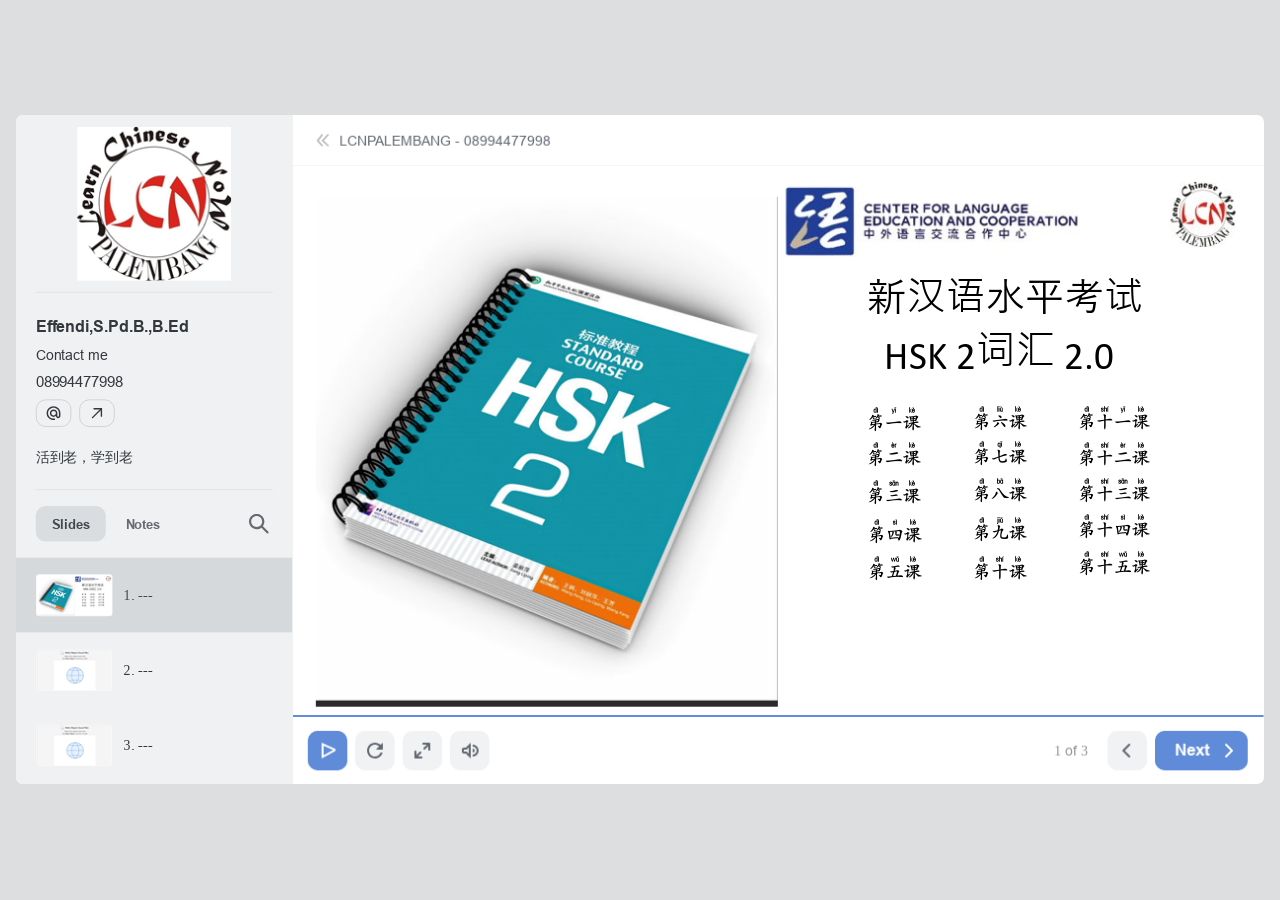
==== index.html @ 2f2b43e0 "Add files via upload" ====
<!DOCTYPE html>
<!-- Created with iSpring --><!-- 1256 684 --><!--version 11.7.0.5 --><!--type html --><!--mainFolder ./ -->
<html style=background-color:#dcdee0;>
<head>
    <meta http-equiv="Content-Type" content="text/html;charset=utf-8"/><meta name="viewport" content="width=device-width,initial-scale=1,minimum-scale=1,maximum-scale=1,user-scalable=no"/><meta name="format-detection" content="telephone=no"/><meta name="apple-mobile-web-app-capable" content="yes"/><meta name="apple-mobile-web-app-status-bar-style" content="black"/><meta http-equiv="X-UA-Compatible" content="IE=edge"/><meta name="msapplication-tap-highlight" content="no"/><title>KOSAKATA HSK2 BAB 1-15</title><link rel="apple-touch-icon-precomposed" href="data/apple-touch-icon.png"/><link rel="shortcut icon" type="image/ico" href="data/favicon.ico"/><style>body {background-color:#dcdee0;}#spr0_274577 {display:none;}</style>
    
    
    <style>
		#playerView {
			position:absolute;
			-webkit-tap-highlight-color:rgba(0,0,0,0);
			-webkit-user-select:none;
			-moz-user-select:none;
			-webkit-touch-callout:none;
			-webkit-user-drag:none;
		}
		#playerView * {
			position:absolute;
		}
		#preloader {
			width: 50px;
			height: 50px;
			position: absolute;
			top: 0;
			left: 0;
			bottom: 0;
			right: 0;
			margin: auto;
			border-radius: 10px;
			background-color: rgba(0, 0, 0, 0.5);
		}

		#preloader::after {
			content: '';
			position: absolute;
			background: url([data-uri]);
			background-size: cover;
			top: 0;
			left: 0;
			bottom: 0;
			right: 0;
			animation: preloader_spin 1s infinite linear;
			-webkit-animation: preloader_spin 1s infinite linear;
		}

		@keyframes preloader_spin { 0% {transform: rotate(0deg);} 100% {transform: rotate(360deg);} }
		@-webkit-keyframes preloader_spin { 0% {-webkit-transform: rotate(0deg);} 100% {-webkit-transform: rotate(360deg);}}
    </style>
</head>
<body>
	<div id="preloader"></div>
	<script src="data/browsersupport.js?62797A48"></script>
	<script src="data/player.js?62797A48"></script>
    <div id="content"></div>
    <div id="spr0_274577"></div>
    <script>
		document.addEventListener("DOMContentLoaded", () => (function(startup){
			function start(savedPresentationState)
			{
				var presInfo = "eNrlWluP28YV/isEC6MvK1mkSF22Dy1JUbvsckVF5K7txIFAUSOJMUWqvGizWSzgICjaAMlb25egr3lpAidoHpK26I8patdv/Qs9M0NKpChpL3YKFLW9ljjzzZnvXOcM7SvWZQ/[base64]/XFVrh7IVXUMgA9gSgn82HZiZo5gYAQDr77768vffvP6+cf//ttnL7/+kn6ntNhZHC8Onz58+nDkxlXv8ulDz/EXtofmI9ufAgYBJj/0i+ncdr2qE8wpHTav6fX7B6zCHl6xHv4LKzG2YxtkBtOguiDyYE9ObBBTwOf1mkS0jwW28HDk2f4z9ppwIka4Yp/hv+AxDhN0wNor6ywWsCgijwCp88TkE9uLEBkm367fvz6gaD8qoIX96EURXb9BdpxHczegF/vRWM01eFIk0iBgaomyZK8IFveDl3lwaz/naBuN3Wi0hcdu9KSAbt+AHhXQzf3oZVJA36DlcpxHp0m8Ex0XeDdr260NcHZeiGAc5xF7fU1S6woHNB33NqPggA1xuOBssDFykkm9zvbFooCEhsucyMlNUejyFanblSpCo9WsSEKLqwhcu91WxXqzI4nXlHGasZHnjhFX/QD71tkcdYjLrWKOx7P5iFsnebNFclyoA6Hxij3oUTtYq/UhLk5/+ObVt5++fvH1q2++e/nDn18//+T1i98/DZ/6UGYZ/vWLz199+xuGr9bw0L+++uqf3z9//eLv2cNfPss9fP/p+uHlF1/kYb/Lzfz66/yaT/Izf8rN/PDH3MznHxceCiTwc54Hmf+08FxgQ/[base64]/XPHJFbHERDLlhDdRMVspfBNzTh+tWpTqL5x4+SQOi4GZHMlnZY1w4Z/IuA4/UJFmQK/Wu0qkIHbFekURZqfAdpdGV1a7SrG2rIvWtLqvvdln9/8Vl/JDbcBmfcxl/H5elW9E87Hd9lliLlULX9uhe76WbTfy4Vr0IJhMW1khY83ZN5KEXrTfhUO7gAZ7j2pxQa/AiMUERMd5ETIn16nyTg3YWINlZCCxGe2lwPyoN0gIT66z5uHv58D8yH7fEZ7SfUP2/[base64]/bYTaCucLh3DbwgjEjNjKB0y7bzbBoGiT/GQ2QSOP5E7Xa5Lg8Ug4XtuDEUQKicpBU4ZE1D1zqkWcUCVLjYIT9ey5Gc2F2igrSO2Gl35HtJOw6WKCwK66i8Kt5BmIU+jAsSIJla9c4dJWxRS+AhLtQ7yikrdHsxOly938RhC3u6y+EdpaOqtZvWe/YlCndI6JJft5JQ8kiDg3S6cffQndvhpZzEceDvICF2W3KnfT9BZc+ItWZTlu8kjeTbm1IiQt4GnZKhb+ekTRFlKreSEyEn8Mc3uQzHbVe4r6gyNVXEv+8or+y2e9Ha4bj7ULpfjmwRUqZzC0nX+KDw4zDw+raPyBtA3166Uzt2A/80GGPo6NLEzT9u/BdhMA1RFMk22Qn59shD46wTmVM8uSpY7hx5rk9eHM2CC90eIW/1GmTpRi4szBoXglAUqsr6pQkM9kCvbDh9EwOjRhIT0XlkHwpO304ilAfiwRGE0MCO0Rbp/RAty9IH6ML1x/kRon4vmY9QGJXGDd+7LAvB6oeFzc4DL5kjhRp7lyEmMN215653mesr567vRs9cX0miOJi7HxHfqEXTB9QkKyfO3OnMg5/43EUXaKzCri5akZ8nXux6aIlWRHyi3QYsQnbozFavuWaA8W03cyO5UI3XW2IlpVhHkzhvCHyU5Z97QYyirc7MuQ1CDE5RFGr+JNg6cQ4bByvzbloxdmNvzWtEnBPRu1z6kPFMBThBEkYQsrDsPC8rr8KOvSDnIhf7nuWqHM5MDe/Zl4eSoqimqcm6OpQGmjTUJVnVh7KknAwtYyirR1oPFh0FTAx/ZogZoanr+64/ZYIJGSBpBO7fLcuwLON02Jd6qg6i5ABUmzM4Nfcs6knn2pFkaUZvKJ/B+h7cgNneKuWZzFp7RJiqZWm9I7xQchyoBu7I9aC8MCaKY1Bg/2IoOyquPzdpZxn9lWpWsNiu11lHM0ClwYBqRFZiWsnYDRjfDkOiVGldzgg99bGVWgIbAhfjPej+QD1fo3H9cIOkrK95ovWGak8iHNNhTdesJ8NTg2hvJaHPgLXtgv1I/dwnq2cMTiW9KGQyubUUYG+qPUsdDPvHhmVQDWhCMYtZEAflZdhbw97Q6A4V46xnZY5jHqQzZ6eyOniAQ/aBZVhS6l/zQUnSOQxvcxXJ5D2ueiQB31NpcEJVUAYqDHSGjzTrGF/tQgSlfcxcuPGMcU1oaCB/0NL2EhrNWXZSqZYlKcenYIFhx1DOyBfzTLY0S8fm7AROgpv3ErirYUusgV0onSWQdiodFVB914mTsAzUtd5JHqe7/rMSiForh6IFj8CyEiL1+2korowJ1QQfdxSnKEOQdQa+68KUMZlsDOMINvziYLYdrdJ0yuhZA0OnuThUdMME8ytSH3vR3AdVH2tguzMdYgK8puLt1A/dmJkknsdEToiQv21ZcUV3PxhnbyFti9PGmQXmxgplp8wWEM5p+sK0NDVQ+7r0BCYHCF9otkFoHpDkUAeAvF1iFGWcGzpEYzaIvU16hRR6NhiQSCVyNROKgAXQ076uQiKQfzmeLzwUo/WhgY+U6epg8cE4UGtQlcrrGKcSJBKUAmugKdiLOKmDMLw8IHDcDkIWMHYSz4KQmdkRA13fDKoLTrRoZpMcw8gFLR400+BPPHMjZhzMbdfP9hpIj+CkgGg1dBOKWCcbIVkEXc2MGYc2tFvTrfiBZBKbqqEdoXAnZCjpeoZibM/bBjzWjo51+KFOOs66o+1S+yT0+lnIpSVTMs1HxgBbXCUVk5jAjqILuAxgWy+h06I2yBsmtYTWUwzwo2Ll5Wi+A3ZHTrySs0LDjhJxTup3YNcxHg0tGu9WwNjjpe07qOBk4vwD8OAqIICMi8naTo7LKdRWXKxk4zEEE0nh8oRxgrPmpDzxRMVZ/yTL+dzhCLGZRRUJzCdBwjg2Dg3vklqHEMSUGHKBqm4TYarvnIHFNUm/gwicpqQuwumi0lKWligc3AuExikOXKB2sKffOdPeHXYlKO2dDePiPWf2Evk/pX6BqMcW/lXifoSjPMqff7BQffyAsf0xpgkLdrqlupVAIZdvcDL4suzgvbx274mD8A4bXoJJfIRImGOT3HljU4EOZgC92l0sDvckVMF1922afcXkLZj+JoL7N38bPrg9g7TxUwxdl/pQM2UNZ74J1xvGQ1G0iVPhkCBFFf/HodLkYzi3OnkR8yDrdNaongEkurS+ZCURyqYLd7oSrUeqbGoWPqgfoVEEJw0FkHh90wKI4zTd8IbqsJ7uqF3pTLfICFEgnNupGYAzPqxT7rRsFcl1AuKsCxtOUWAHmsNhzlzMUIjIhAdXT9y3/[base64]/SJwOtw==";
				PresentationPlayer.start(presInfo, "content", "playerView", onPlayerInit, savedPresentationState);
				function onPlayerInit(player)
				{
					(function(player){
	(function(player)
{
	function findConnector(win)
	{
		var retries = 0;
		while (!win.ispringPresentationConnector && win.parent && win.parent != win)
		{
			++retries;
			if (retries > 7)
			{
				return null;
			}

			win = win.parent;
		}
		return win.ispringPresentationConnector;
	}

	function getConnector()
	{
		var api = findConnector(window);
		if (!api && window.opener && (typeof(window.opener) != "undefined"))
		{
			api = findConnector(window.opener);
		}
		return api;
	}

	try
	{
		var connector = getConnector();
		if (connector)
		{
			connector.register(player);
		}
	}
	catch (e) {}
})(player);

})(player);

					var preloader = document.getElementById("preloader");
					preloader.parentNode.removeChild(preloader);
				}
			}

			if (startup)
				startup(start);
			else
				start();
		})());
    </script>
</body>
</html>
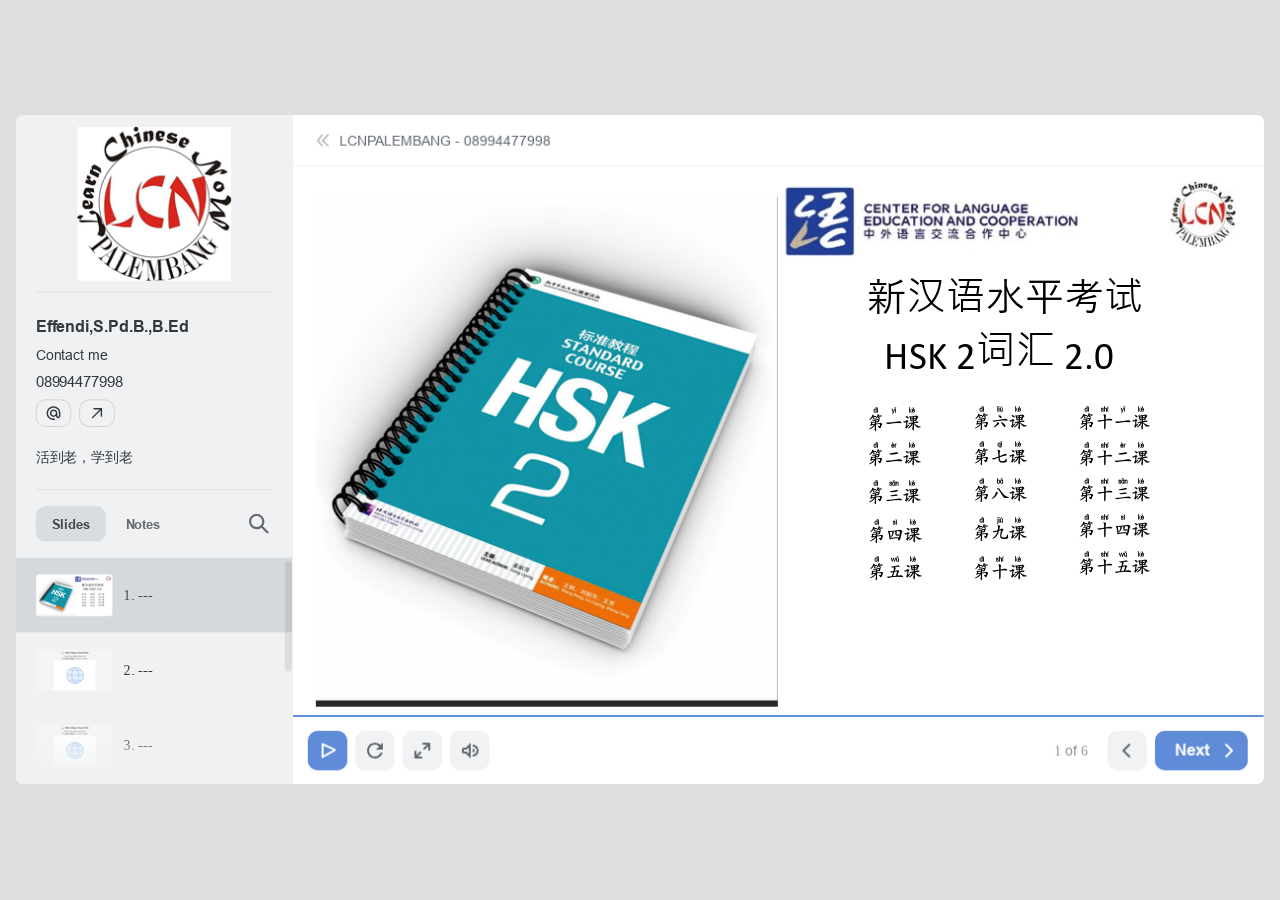
==== commit 4823ab50: "Add files via upload" ====
--- a/index.html
+++ b/index.html
@@ -2,7 +2,7 @@
 <!-- Created with iSpring --><!-- 1256 684 --><!--version 11.7.0.5 --><!--type html --><!--mainFolder ./ -->
 <html style=background-color:#dcdee0;>
 <head>
-    <meta http-equiv="Content-Type" content="text/html;charset=utf-8"/><meta name="viewport" content="width=device-width,initial-scale=1,minimum-scale=1,maximum-scale=1,user-scalable=no"/><meta name="format-detection" content="telephone=no"/><meta name="apple-mobile-web-app-capable" content="yes"/><meta name="apple-mobile-web-app-status-bar-style" content="black"/><meta http-equiv="X-UA-Compatible" content="IE=edge"/><meta name="msapplication-tap-highlight" content="no"/><title>KOSAKATA HSK2 BAB 1-15</title><link rel="apple-touch-icon-precomposed" href="data/apple-touch-icon.png"/><link rel="shortcut icon" type="image/ico" href="data/favicon.ico"/><style>body {background-color:#dcdee0;}#spr0_274577 {display:none;}</style>
+    <meta http-equiv="Content-Type" content="text/html;charset=utf-8"/><meta name="viewport" content="width=device-width,initial-scale=1,minimum-scale=1,maximum-scale=1,user-scalable=no"/><meta name="format-detection" content="telephone=no"/><meta name="apple-mobile-web-app-capable" content="yes"/><meta name="apple-mobile-web-app-status-bar-style" content="black"/><meta http-equiv="X-UA-Compatible" content="IE=edge"/><meta name="msapplication-tap-highlight" content="no"/><title>KOSAKATA HSK2 BAB 1-15</title><link rel="apple-touch-icon-precomposed" href="data/apple-touch-icon.png"/><link rel="shortcut icon" type="image/ico" href="data/favicon.ico"/><style>body {background-color:#dcdee0;}#spr0_2a7dee {display:none;}</style>
     
     
     <style>
@@ -49,15 +49,15 @@
 </head>
 <body>
 	<div id="preloader"></div>
-	<script src="data/browsersupport.js?62797A48"></script>
-	<script src="data/player.js?62797A48"></script>
+	<script src="data/browsersupport.js?3CF55A73"></script>
+	<script src="data/player.js?3CF55A73"></script>
     <div id="content"></div>
-    <div id="spr0_274577"></div>
+    <div id="spr0_2a7dee"></div>
     <script>
 		document.addEventListener("DOMContentLoaded", () => (function(startup){
 			function start(savedPresentationState)
 			{
-				var presInfo = "eNrlWluP28YV/isEC6MvK1mkSF22Dy1JUbvsckVF5K7txIFAUSOJMUWqvGizWSzgICjaAMlb25egr3lpAidoHpK26I8patdv/Qs9M0NKpChpL3YKFLW9ljjzzZnvXOcM7SvWZQ/[base64]/XFVrh7IVXUMgA9gSgn82HZiZo5gYAQDr77768vffvP6+cf//ttnL7/+kn6ntNhZHC8Onz58+nDkxlXv8ulDz/EXtofmI9ufAgYBJj/0i+ncdr2qE8wpHTav6fX7B6zCHl6xHv4LKzG2YxtkBtOguiDyYE9ObBBTwOf1mkS0jwW28HDk2f4z9ppwIka4Yp/hv+AxDhN0wNor6ywWsCgijwCp88TkE9uLEBkm367fvz6gaD8qoIX96EURXb9BdpxHczegF/vRWM01eFIk0iBgaomyZK8IFveDl3lwaz/naBuN3Wi0hcdu9KSAbt+AHhXQzf3oZVJA36DlcpxHp0m8Ex0XeDdr260NcHZeiGAc5xF7fU1S6woHNB33NqPggA1xuOBssDFykkm9zvbFooCEhsucyMlNUejyFanblSpCo9WsSEKLqwhcu91WxXqzI4nXlHGasZHnjhFX/QD71tkcdYjLrWKOx7P5iFsnebNFclyoA6Hxij3oUTtYq/UhLk5/+ObVt5++fvH1q2++e/nDn18//+T1i98/DZ/6UGYZ/vWLz199+xuGr9bw0L+++uqf3z9//eLv2cNfPss9fP/p+uHlF1/kYb/Lzfz66/yaT/Izf8rN/PDH3MznHxceCiTwc54Hmf+08FxgQ/[base64]/XPHJFbHERDLlhDdRMVspfBNzTh+tWpTqL5x4+SQOi4GZHMlnZY1w4Z/IuA4/UJFmQK/Wu0qkIHbFekURZqfAdpdGV1a7SrG2rIvWtLqvvdln9/8Vl/JDbcBmfcxl/H5elW9E87Hd9lliLlULX9uhe76WbTfy4Vr0IJhMW1khY83ZN5KEXrTfhUO7gAZ7j2pxQa/AiMUERMd5ETIn16nyTg3YWINlZCCxGe2lwPyoN0gIT66z5uHv58D8yH7fEZ7SfUP2/[base64]/bYTaCucLh3DbwgjEjNjKB0y7bzbBoGiT/GQ2QSOP5E7Xa5Lg8Ug4XtuDEUQKicpBU4ZE1D1zqkWcUCVLjYIT9ey5Gc2F2igrSO2Gl35HtJOw6WKCwK66i8Kt5BmIU+jAsSIJla9c4dJWxRS+AhLtQ7yikrdHsxOly938RhC3u6y+EdpaOqtZvWe/YlCndI6JJft5JQ8kiDg3S6cffQndvhpZzEceDvICF2W3KnfT9BZc+ItWZTlu8kjeTbm1IiQt4GnZKhb+ekTRFlKreSEyEn8Mc3uQzHbVe4r6gyNVXEv+8or+y2e9Ha4bj7ULpfjmwRUqZzC0nX+KDw4zDw+raPyBtA3166Uzt2A/80GGPo6NLEzT9u/BdhMA1RFMk22Qn59shD46wTmVM8uSpY7hx5rk9eHM2CC90eIW/1GmTpRi4szBoXglAUqsr6pQkM9kCvbDh9EwOjRhIT0XlkHwpO304ilAfiwRGE0MCO0Rbp/RAty9IH6ML1x/kRon4vmY9QGJXGDd+7LAvB6oeFzc4DL5kjhRp7lyEmMN215653mesr567vRs9cX0miOJi7HxHfqEXTB9QkKyfO3OnMg5/43EUXaKzCri5akZ8nXux6aIlWRHyi3QYsQnbozFavuWaA8W03cyO5UI3XW2IlpVhHkzhvCHyU5Z97QYyirc7MuQ1CDE5RFGr+JNg6cQ4bByvzbloxdmNvzWtEnBPRu1z6kPFMBThBEkYQsrDsPC8rr8KOvSDnIhf7nuWqHM5MDe/Zl4eSoqimqcm6OpQGmjTUJVnVh7KknAwtYyirR1oPFh0FTAx/ZogZoanr+64/ZYIJGSBpBO7fLcuwLON02Jd6qg6i5ABUmzM4Nfcs6knn2pFkaUZvKJ/B+h7cgNneKuWZzFp7RJiqZWm9I7xQchyoBu7I9aC8MCaKY1Bg/2IoOyquPzdpZxn9lWpWsNiu11lHM0ClwYBqRFZiWsnYDRjfDkOiVGldzgg99bGVWgIbAhfjPej+QD1fo3H9cIOkrK95ovWGak8iHNNhTdesJ8NTg2hvJaHPgLXtgv1I/dwnq2cMTiW9KGQyubUUYG+qPUsdDPvHhmVQDWhCMYtZEAflZdhbw97Q6A4V46xnZY5jHqQzZ6eyOniAQ/aBZVhS6l/zQUnSOQxvcxXJ5D2ueiQB31NpcEJVUAYqDHSGjzTrGF/tQgSlfcxcuPGMcU1oaCB/0NL2EhrNWXZSqZYlKcenYIFhx1DOyBfzTLY0S8fm7AROgpv3ErirYUusgV0onSWQdiodFVB914mTsAzUtd5JHqe7/rMSiForh6IFj8CyEiL1+2korowJ1QQfdxSnKEOQdQa+68KUMZlsDOMINvziYLYdrdJ0yuhZA0OnuThUdMME8ytSH3vR3AdVH2tguzMdYgK8puLt1A/dmJkknsdEToiQv21ZcUV3PxhnbyFti9PGmQXmxgplp8wWEM5p+sK0NDVQ+7r0BCYHCF9otkFoHpDkUAeAvF1iFGWcGzpEYzaIvU16hRR6NhiQSCVyNROKgAXQ076uQiKQfzmeLzwUo/WhgY+U6epg8cE4UGtQlcrrGKcSJBKUAmugKdiLOKmDMLw8IHDcDkIWMHYSz4KQmdkRA13fDKoLTrRoZpMcw8gFLR400+BPPHMjZhzMbdfP9hpIj+CkgGg1dBOKWCcbIVkEXc2MGYc2tFvTrfiBZBKbqqEdoXAnZCjpeoZibM/bBjzWjo51+KFOOs66o+1S+yT0+lnIpSVTMs1HxgBbXCUVk5jAjqILuAxgWy+h06I2yBsmtYTWUwzwo2Ll5Wi+A3ZHTrySs0LDjhJxTup3YNcxHg0tGu9WwNjjpe07qOBk4vwD8OAqIICMi8naTo7LKdRWXKxk4zEEE0nh8oRxgrPmpDzxRMVZ/yTL+dzhCLGZRRUJzCdBwjg2Dg3vklqHEMSUGHKBqm4TYarvnIHFNUm/gwicpqQuwumi0lKWligc3AuExikOXKB2sKffOdPeHXYlKO2dDePiPWf2Evk/pX6BqMcW/lXifoSjPMqff7BQffyAsf0xpgkLdrqlupVAIZdvcDL4suzgvbx274mD8A4bXoJJfIRImGOT3HljU4EOZgC92l0sDvckVMF1922afcXkLZj+JoL7N38bPrg9g7TxUwxdl/pQM2UNZ74J1xvGQ1G0iVPhkCBFFf/HodLkYzi3OnkR8yDrdNaongEkurS+ZCURyqYLd7oSrUeqbGoWPqgfoVEEJw0FkHh90wKI4zTd8IbqsJ7uqF3pTLfICFEgnNupGYAzPqxT7rRsFcl1AuKsCxtOUWAHmsNhzlzMUIjIhAdXT9y3/[base64]/SJwOtw==";
+				var presInfo = "eNrlWl2P28YV/SsEC6MvK1mkSFHaPrT83GWWKyoid20nDghKGkmMKVIlKW02xgIOgqINkLy1fQn6mpcmcILmIWmL/[base64]/hcYQh++/5QOoFcdj1Ew8g6sem9Ul+oHUl0dAeBD6JLDIHGHCTVD0DCAhpff/+3F77599eyT//z98xfffJV+T2nR0ySZHz6+//j+wEvq/uXj+/4wmLs+mg3cYAIYBJhi068mM9fz68NwltKhiyu9+uCAlunDp7SP/8KLGLmJCzbDSVifE3swJ8O3iCvg82pNIt7HAnvYGfhu8IS+IpyIE57ST/Bf8JhEC3RAuyvvzOcwKCaPAGmyxOVj148RaSbfrj64OkjRQVxCc/[base64]/FXKOMvY2PdGiKl/iLUdbrYOieR2OceT6WzArJNcaJMc55pAaLRiD+toHKyX9REuTn/89uV3n716/s3Lb79/8eNfXj379NXzPzyOHgdQZin21fMvXn73W4qtN3DTv7/++l8/PHv1/B/5w18/Lzz88Nn64cWXXxZhvy/0/Oab4phPiz1/LvT8+KdCzxeflB5KJPBzkQfp/6z0XGJD8JhQWkAbpJ6BYPh7vdFgiH+4usB1BI5n2DbHC6zAohrD4PLqZXHx/gdZ7KRqj7LBjfQXl41Oa2IaaR75BiITE/HUnaM4a7JSe+fpx2X28ST9HKcfF+Fq0qzIDqdQnJHhXoaLpLQ3JZdznOWwndHawvfpNNTLIam2Om1O4jq1tsJAIAqw88I+0q7xbVlWOUbjWF7cEpLs1pBkd4cke8uQ/[base64]/[base64]/BfkLN/42DKsxgai4j9mhBHYXJ1BtSZ3qFH1fkx9QbQodpMDyZLOXHNzpCi8/5lRGjTQTmV2DAZwxOvWEUxuE4od6ZomByjLxtVPgNKmUaXLPD8U1mzaPModC9QaKVkZBd3xtEXmXa1oZCPLtybjp1q83z+EKaK7RWJleEZRtCA09emFbIptXeO7F7jxpMZV6hvFy2zaxXyxY9nvWMSj0TUlfy9AAj5D3TIIxGKOq7I28BdYXBl/rQD6OY1MwYSrfkDp9MonARjHAT6QSOP1M1jdHwsSGcu0MvgQIIlZPckQ5pyzR0hdzisQHVRzMUJGs74jDxlqhkTeGVjiLdydpxuERR2Ziisip/[base64]/TYZGruwrrw5e0UNreYiIaaLyB4UnJ67iFERiBsHEEJ9N0FbrPcitKxa76MLLxgVW8jyu4vZAEVxpd0M/MuqEbz8qDTZeegvZkhOnb3LEWPo1tyZ518WzpUzL/DiJ14gL+IknHkfE23UsuvD1CUrEafeZOrDT3LuoQs0UmFWD63IzxZ+4vloiVZEArK6DViM3Gg4Xb3/nwImcL1cRnKhGq2nxIsUEwONk6Ij8FZWfO6GCYq3ilmQDUIMdlEU6cE43NpxDhOHK/duejHxEn/Na0DEidO7XPaQ88wMDMNFFEPIwrDzoq3iEnbMBTkXe1h7mqkzODN1PGdPckRZVi1LlwzVEfu66BiipBqOJMonjm06knqkd2HQUUgl8GeKqAGaeEHgBRMqHJMGkkYg/25bpm2bp05P7KoGmJJCWNqMwqm5Z1BXPNePRFs3u450BuO7cAOmu6uUp3Jv7TFhqbatd4/wQHE4hGrgDTwfygtloSSBBewfDGVHxfXnutXZZm+1NDucb1/XmaKbsKR+P10RGYlpLUZeSAVuFJFFVcYVnNBVH9qZJ7AjcDHeg+711fM1GtcPL1xU12ud6F1H7YqEY9asG7r9yDk1yertRRRQ4G235D9SP/fZ6pr9U9EoGxmPb2wF2Ftq11b7Tu/YtM10BWlCUfNpmITVYVgtp+uYmiObZ107F466l/WcnUpq/x4O2Xu2aYuZvta9iqVzaN4mFcnkPVI9EIHvqdg/SZcg91VoUJwHun2Mr3YRgtI+oi68ZEp5FhxoIH/[base64]/EapOzQgY96/[base64]/ejYgJ9UpOP8dLTdao+EXi8Puaxkipb1wOxjj6ukYhIXuHF8AZcB7OslnLRSHxQdk3lC78om6CjbRTt6MAS/o2GysrNCw4wiESfTHdgp5gPHTuPdDil3tHSDISqJTMQ/AAVXAQFkPEzWHRa4nEJtxcVKMh9CMJEUrnaYJzhrTqodj1Sc9Y/ynC9sjhCbeVSRwHwULqihi0PDv0y9QwhiShS5QNW3mbDUd8/A47po3MIETlNSF2F3UdNSlpUoHNxzhEYZDiRQFaz0u2f6e44mQmlXNpyL55y6SxT8PNUFoh57+NcL72Mc5XFx/4OB6sN7lBuMME0YsFOW+lYCpVy+RmTQsirwXl6758RBeIsJL8ElAUIkzLFLbj2xJcMJpg9ntdt4HO5JqIbr7pt0+4rJG3D9dQT3T/4mNLg5g+zgJ5uGIfagZko6znwLrjeUj+J4E6fCJkGKKv4flZXOh7BvKUUTszA/6axRXRNIaGl9yUsilE0P7nQVWg9UydJtvFE/QIMYdpoUQOL1dQsgjtNswmuqw7pbUTXxzLBJC1lANHMzNwBnvFln3NOyVSanhESsCxd2UWAHK4fNnLqYogiRDh+unvjc/svU4CooXnehq2DIVmupYl8+hqV2ZXI6lLEZv9QHGuH1GLa1OkOCWDM3GU6hyI7xi7eysfTAkrsnI2mR9wT/fPZVCbppOEURd/[base64]";
 				PresentationPlayer.start(presInfo, "content", "playerView", onPlayerInit, savedPresentationState);
 				function onPlayerInit(player)
 				{
